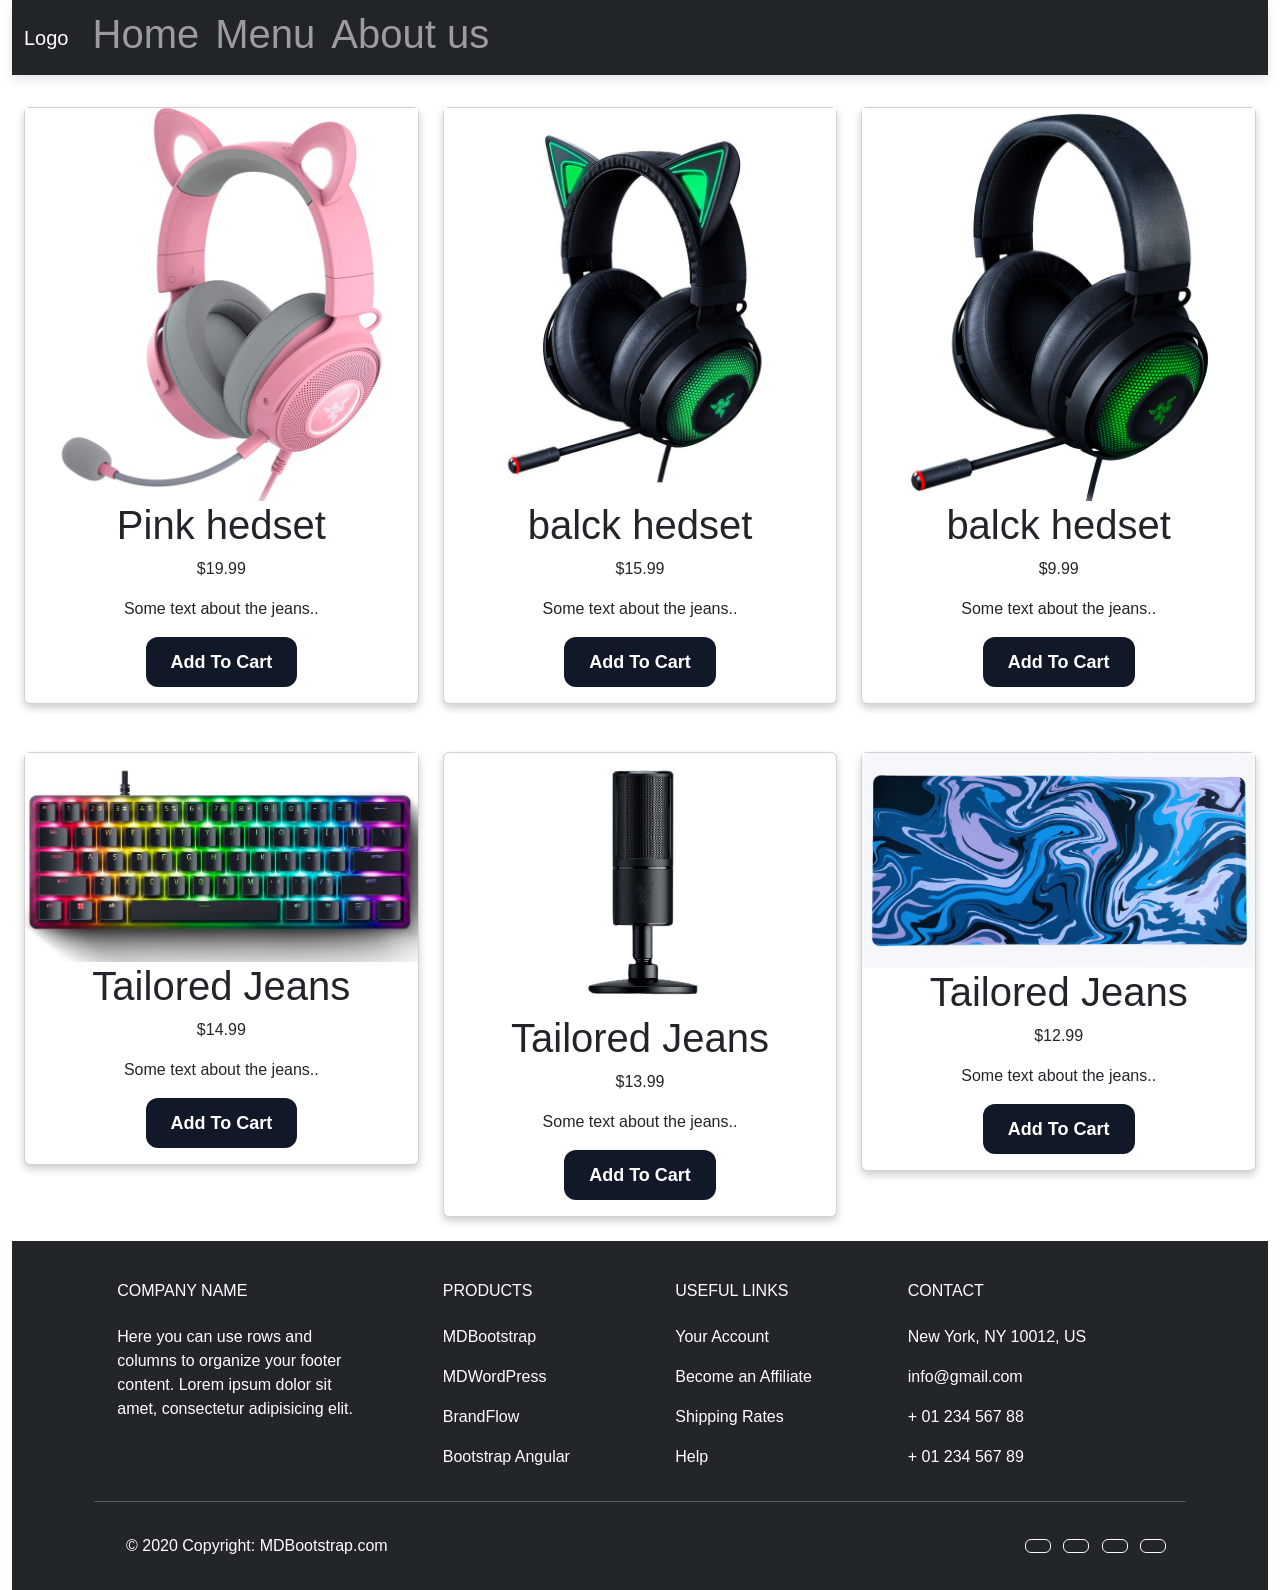
==== homepage.html @ 123332e3 "first commit" ====
<!DOCTYPE html>
<html lang="en">
  <head>
    <meta charset="UTF-8" />
    <meta name="viewport" content="width=device-width, initial-scale=1.0" />
    <link
      href="https://fonts.googleapis.com/css?family=Cairo"
      rel="stylesheet"
    />

    <link
      href="https://cdn.jsdelivr.net/npm/bootstrap@5.3.2/dist/css/bootstrap.min.css"
      rel="stylesheet"
      integrity="sha384-T3c6CoIi6uLrA9TneNEoa7RxnatzjcDSCmG1MXxSR1GAsXEV/Dwwykc2MPK8M2HN"
      crossorigin="anonymous"
    />
    <script
      src="https://cdn.jsdelivr.net/npm/bootstrap@5.3.2/dist/js/bootstrap.bundle.min.js"
      integrity="sha384-C6RzsynM9kWDrMNeT87bh95OGNyZPhcTNXj1NW7RuBCsyN/o0jlpcV8Qyq46cDfL"
      crossorigin="anonymous"
    ></script>
    <script
      src="https://cdn.jsdelivr.net/npm/@popperjs/core@2.11.8/dist/umd/popper.min.js"
      integrity="sha384-I7E8VVD/ismYTF4hNIPjVp/Zjvgyol6VFvRkX/vR+Vc4jQkC+hVqc2pM8ODewa9r"
      crossorigin="anonymous"
    ></script>
    <script
      src="https://cdn.jsdelivr.net/npm/bootstrap@5.3.2/dist/js/bootstrap.min.js"
      integrity="sha384-BBtl+eGJRgqQAUMxJ7pMwbEyER4l1g+O15P+16Ep7Q9Q+zqX6gSbd85u4mG4QzX+"
      crossorigin="anonymous"
    ></script>
  </head>
  <title>
    Shop
  </title>
  <body>
    <div class="container-fluid">
      <div class="uk-card" uk-card-default>
        <div class="uk-card-header">
          <h3 class="uk-card-title">
            <nav class="navbar navbar-expand-sm bg-dark navbar-dark">
              <div class="container-fluid">
                <a class="navbar-brand" href="#">Logo</a>
                <button
                  class="navbar-toggler"
                  type="button"
                  data-bs-toggle="collapse"
                  data-bs-target="#collapsibleNavbar"
                >
                  <span class="navbar-toggler-icon"></span>
                </button>
                <div class="collapse navbar-collapse" id="collapsibleNavbar">
                  <ul class="navbar-nav">
                    <li class="nav-item">
                      <a class="nav-link" href="#">
                        <h1>Home</h1>
                      </a>
                    </li>
                    <li class="nav-item">
                      <a class="nav-link" href="#">
                        <h1>Menu</h1>
                      </a>
                    </li>
                    <li class="nav-item">
                      <a class="nav-link" href="#">
                        <h1>About us</h1>
                      </a>
                    </li>
                  </ul>
                </div>
              </div>
            </nav>
          </h3>
        </div>
        <div class="uk-card-body">
            <div class="container-fluid">
              <div class="row">
                <div class="col mt-4 , mb-4">
                    <div class="card text-center w-100">
                        <img src="image/headset.jpg" alt="Denim Jeans" style="width:100%">
                        <h1>Pink hedset</h1>
                        <p class="price">$19.99</p>
                        <p>Some text about the jeans..</p>
                        <p><button class="button-40" role="button"><a href="loginpage.html">Add To Cart </a></button></p>
                    </div>
                </div>
                <div class="col mt-4 , mb-4">
                    <div class="card text-center w-100">
                        <img src="image/headset2.jpg" alt="Denim Jeans" style="width:100%">
                        <h1>balck hedset</h1>
                        <p class="price">$15.99</p>
                        <p>Some text about the jeans..</p>
                        <p><button class="button-40" role="button"><a href="loginpage.html">Add To Cart </a></button></p>
                    </div>
                </div>
                <div class="col  mt-4 , mb-4">
                    <div class="card text-center w-100">
                        <img src="image/headset3.jpg" alt="Denim Jeans" style="width:100%">
                        <h1>balck hedset</h1>
                        <p class="price">$9.99</p>
                        <p>Some text about the jeans..</p>
                        <p><button class="button-40" role="button"> <a href="loginpage.html">Add To Cart </a></button></p>
                        
                    </div>
                </div>
                
              </div>
              <div class="row">
                <div class="col mt-4 , mb-4">
                    <div class="card text-center w-100">
                        <img src="image/keybord.jpg" alt="Denim Jeans" style="width:100%">
                        <h1>Tailored Jeans</h1>
                        <p class="price">$14.99</p>
                        <p>Some text about the jeans..</p>
                        <p><button class="button-40" role="button"><a href="loginpage.html">Add To Cart </a></button></p>
                    </div>
                </div>
                <div class="col mt-4 , mb-4">
                    <div class="card text-center w-100">
                        <img src="image/microphone.png" alt="Denim Jeans" style="width:100%">
                        <h1>Tailored Jeans</h1>
                        <p class="price">$13.99</p>
                        <p>Some text about the jeans..</p>
                        <p><button class="button-40" role="button"> <a href="loginpage.html">Add To Cart </a></button></p>
                    </div>
                </div>
                <div class="col  mt-4 , mb-4">
                    <div class="card text-center w-100">
                        <img src="image/bad.png"  style="width:100%">
                        <h1>Tailored Jeans</h1>
                        <p class="price">$12.99</p>
                        <p>Some text about the jeans..</p>
                        <p><button class="button-40" role="button"><a href="loginpage.html">Add To Cart </a></button></p>
                    </div>
                </div>
                
              </div>
            </div>
            
        </div>
        <div class="uk-card-footer">
            
          <!-- Footer -->
          <footer
            class="text-center text-lg-start text-white"
            style="background-color: #222529"
          >
            <!-- Grid container -->
            <div class="container p-4 pb-0">
              <!-- Section: Links -->
              <section class="">
                <!--Grid row-->
                <div class="row">
                  <!-- Grid column -->
                  <div class="col-md-3 col-lg-3 col-xl-3 mx-auto mt-3">
                    <h6 class="text-uppercase mb-4 font-weight-bold">
                      Company name
                    </h6>
                    <p>
                      Here you can use rows and columns to organize your footer
                      content. Lorem ipsum dolor sit amet, consectetur
                      adipisicing elit.
                    </p>
                  </div>
                  <!-- Grid column -->

                  <hr class="w-100 clearfix d-md-none" />

                  <!-- Grid column -->
                  <div class="col-md-2 col-lg-2 col-xl-2 mx-auto mt-3">
                    <h6 class="text-uppercase mb-4 font-weight-bold">
                      Products
                    </h6>
                    <p>
                      <a class="text-white">MDBootstrap</a>
                    </p>
                    <p>
                      <a class="text-white">MDWordPress</a>
                    </p>
                    <p>
                      <a class="text-white">BrandFlow</a>
                    </p>
                    <p>
                      <a class="text-white">Bootstrap Angular</a>
                    </p>
                  </div>
                  <!-- Grid column -->

                  <hr class="w-100 clearfix d-md-none" />

                  <!-- Grid column -->
                  <div class="col-md-3 col-lg-2 col-xl-2 mx-auto mt-3">
                    <h6 class="text-uppercase mb-4 font-weight-bold">
                      Useful links
                    </h6>
                    <p>
                      <a class="text-white">Your Account</a>
                    </p>
                    <p>
                      <a class="text-white">Become an Affiliate</a>
                    </p>
                    <p>
                      <a class="text-white">Shipping Rates</a>
                    </p>
                    <p>
                      <a class="text-white">Help</a>
                    </p>
                  </div>

                  <!-- Grid column -->
                  <hr class="w-100 clearfix d-md-none" />

                  <!-- Grid column -->
                  <div class="col-md-4 col-lg-3 col-xl-3 mx-auto mt-3">
                    <h6 class="text-uppercase mb-4 font-weight-bold">
                      Contact
                    </h6>
                    <p>
                      <i class="fas fa-home mr-3"></i> New York, NY 10012, US
                    </p>
                    <p><i class="fas fa-envelope mr-3"></i> info@gmail.com</p>
                    <p><i class="fas fa-phone mr-3"></i> + 01 234 567 88</p>
                    <p><i class="fas fa-print mr-3"></i> + 01 234 567 89</p>
                  </div>
                  <!-- Grid column -->
                </div>
                <!--Grid row-->
              </section>
              <!-- Section: Links -->

              <hr class="my-3" />

              <!-- Section: Copyright -->
              <section class="p-3 pt-0">
                <div class="row d-flex align-items-center">
                  <!-- Grid column -->
                  <div class="col-md-7 col-lg-8 text-center text-md-start">
                    <!-- Copyright -->
                    <div class="p-3">
                      © 2020 Copyright:
                      <a class="text-white" href="https://mdbootstrap.com/"
                        >MDBootstrap.com</a
                      >
                    </div>
                    <!-- Copyright -->
                  </div>
                  <!-- Grid column -->

                  <!-- Grid column -->
                  <div
                    class="col-md-5 col-lg-4 ml-lg-0 text-center text-md-end"
                  >
                    <!-- Facebook -->
                    <a
                      class="btn btn-outline-light btn-floating m-1"
                      class="text-white"
                      role="button"
                      ><i class="fab fa-facebook-f"></i
                    ></a>

                    <!-- Twitter -->
                    <a
                      class="btn btn-outline-light btn-floating m-1"
                      class="text-white"
                      role="button"
                      ><i class="fab fa-twitter"></i
                    ></a>

                    <!-- Google -->
                    <a
                      class="btn btn-outline-light btn-floating m-1"
                      class="text-white"
                      role="button"
                      ><i class="fab fa-google"></i
                    ></a>

                    <!-- Instagram -->
                    <a
                      class="btn btn-outline-light btn-floating m-1"
                      class="text-white"
                      role="button"
                      ><i class="fab fa-instagram"></i
                    ></a>
                  </div>
                  <!-- Grid column -->
                </div>
              </section>
              <!-- Section: Copyright -->
            </div>
            <!-- Grid container -->
          </footer>
          <!-- Footer -->
        </div>
      </div>
    </div>
  </body>
  <style>
  
    a{
        color: #FFFFFF;
        text-decoration: none;
    }
 img {
    max-width: 100%;
    max-height: 100%;
}

.portrait {
    height: 80px;
    width: 30px;
}

.landscape {
    height: 30px;
    width: 80px;
}

.square {
    height: 75px;
    width: 75px;
}
    html,
    body {
      height: 100%;
    }

    body {
      display: flex;
      flex-direction: column;
    }

    .container.my-5 {
      margin-top: auto; /* Push the container to the bottom */
    }

    .card {
      box-shadow: 0 4px 8px 0 rgba(0, 0, 0, 0.2);
      transition: 0.3s;
      width: 40%;
    }

    .card:hover {
      box-shadow: 0 8px 16px 0 rgba(0, 0, 0, 0.2);
    }

    .container {
      padding: 2px 16px;
    }



/* CSS */
.button-40 {
  background-color: #111827;
  border: 1px solid transparent;
  border-radius: .75rem;
  box-sizing: border-box;
  color: #FFFFFF;
  cursor: pointer;
  flex: 0 0 auto;
  font-family: "Inter var",ui-sans-serif,system-ui,-apple-system,system-ui,"Segoe UI",Roboto,"Helvetica Neue",Arial,"Noto Sans",sans-serif,"Apple Color Emoji","Segoe UI Emoji","Segoe UI Symbol","Noto Color Emoji";
  font-size: 1.125rem;
  font-weight: 600;
  line-height: 1.5rem;
  padding: .75rem 1.2rem;
  text-align: center;
  text-decoration: none #6B7280 solid;
  text-decoration-thickness: auto;
  transition-duration: .2s;
  transition-property: background-color,border-color,color,fill,stroke;
  transition-timing-function: cubic-bezier(.4, 0, 0.2, 1);
  user-select: none;
  -webkit-user-select: none;
  touch-action: manipulation;
  width: auto;
}

.button-40:hover {
  background-color: #374151;
}

.button-40:focus {
  box-shadow: none;
  outline: 2px solid transparent;
  outline-offset: 2px;
}

@media (min-width: 768px) {
  .button-40 {
    padding: .75rem 1.5rem;
  }
}
@import url('https://fonts.googleapis.com/css2?family=Poppins:wght@200;300;400;500;600;700&display=swap');
*{
  margin: 0;
  padding: 0;
  box-sizing: border-box;
  font-family: 'Poppins', sans-serif;
}
nav{
 position: fixed;
 left: 0;
 top: 0;
 width: 100%;
 height: 75px;
 background: #2980b9;
 box-shadow: 0 5px 10px rgba(0, 0, 0, 0.1);
}
nav .navbar{
 display: flex;
 align-items: center;
 justify-content: space-between;
 height: 100%;
 max-width: 90%;
 background: #2980b9;
 margin: auto;
}
nav .navbar .logo a{
  color: #fff;
  font-size: 27px;
  font-weight: 600;
  text-decoration: none;
}
nav .navbar .menu{
  display: flex;
}
.navbar .menu li{
  list-style: none;
  margin: 0 15px;
}
.navbar .menu li a{
  color: #fff;
  font-size: 17px;
  font-weight: 500;
  text-decoration: none;
}




  </style>
</html>
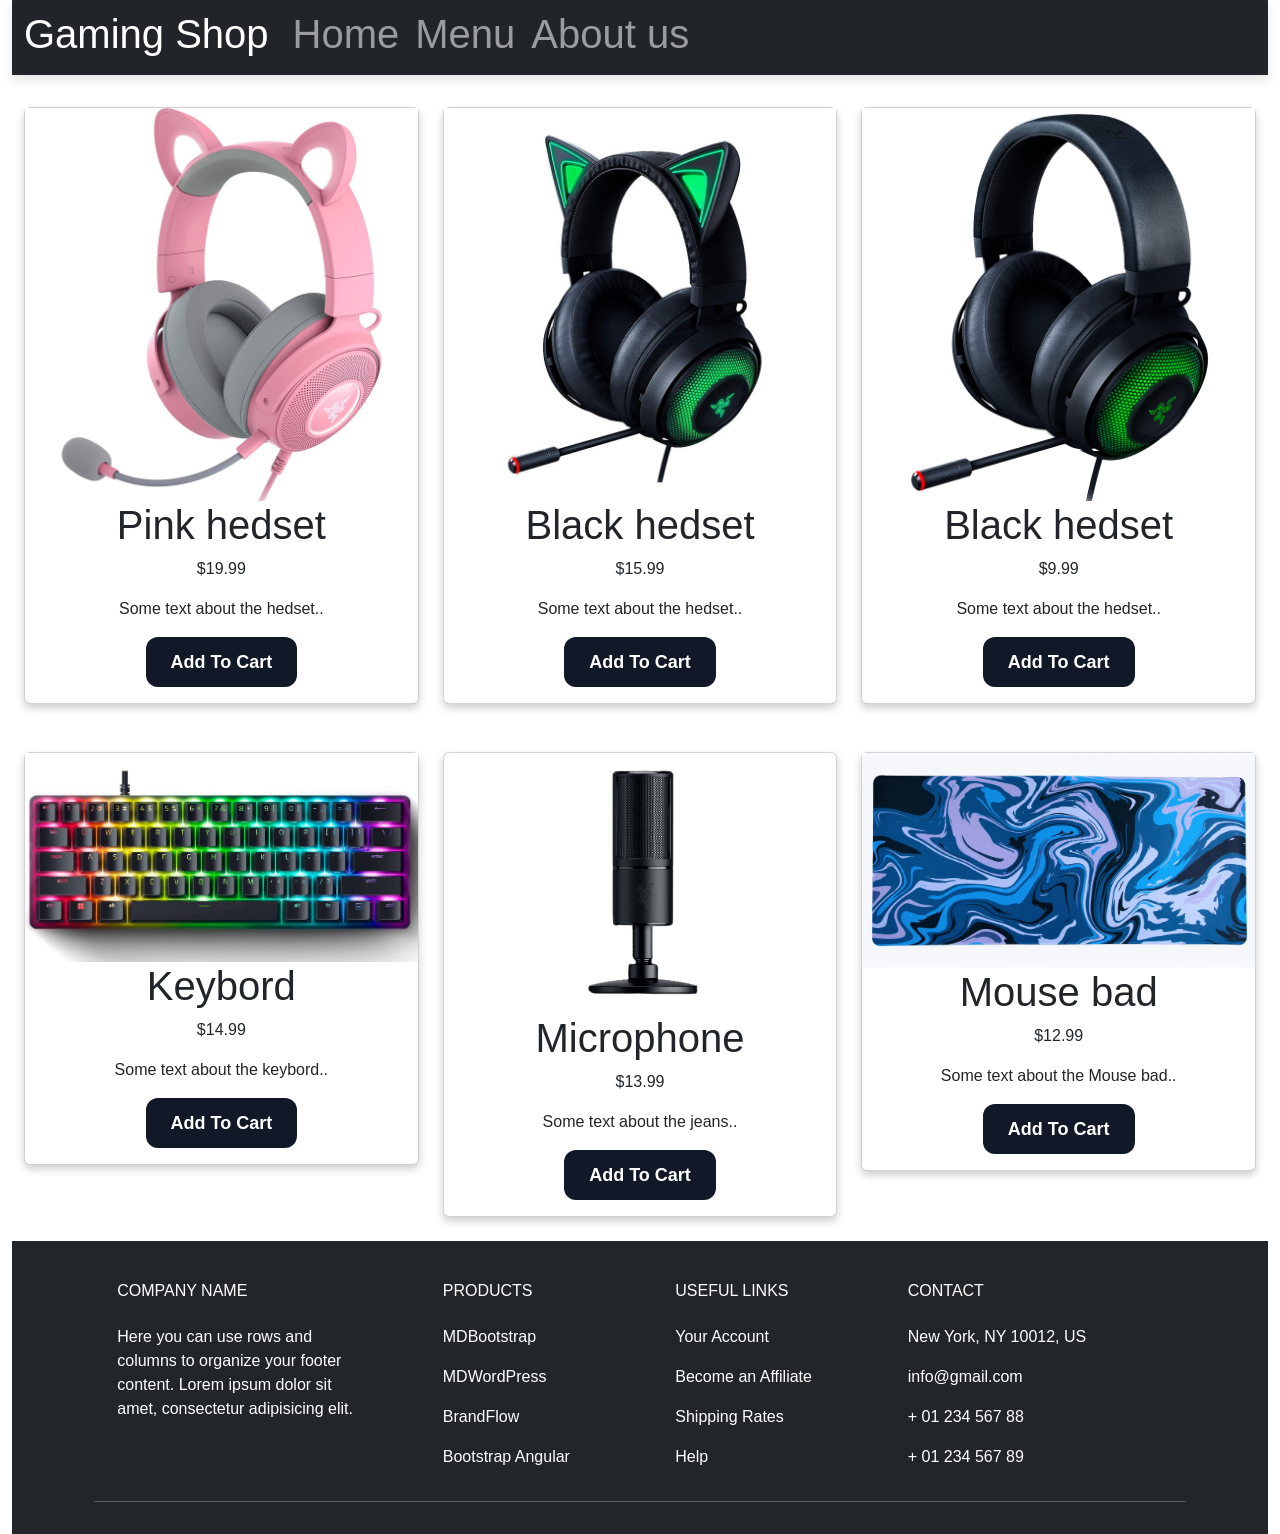
==== commit 431a3feb: "first commit" ====
--- a/homepage.html
+++ b/homepage.html
@@ -30,9 +30,7 @@
       crossorigin="anonymous"
     ></script>
   </head>
-  <title>
-    Shop
-  </title>
+  <title>Shop</title>
   <body>
     <div class="container-fluid">
       <div class="uk-card" uk-card-default>
@@ -40,7 +38,7 @@
           <h3 class="uk-card-title">
             <nav class="navbar navbar-expand-sm bg-dark navbar-dark">
               <div class="container-fluid">
-                <a class="navbar-brand" href="#">Logo</a>
+                <a class="navbar-brand" href="#"><h1>Gaming Shop</h1></a>
                 <button
                   class="navbar-toggler"
                   type="button"
@@ -57,12 +55,12 @@
                       </a>
                     </li>
                     <li class="nav-item">
-                      <a class="nav-link" href="#">
+                      <a class="nav-link">
                         <h1>Menu</h1>
                       </a>
                     </li>
                     <li class="nav-item">
-                      <a class="nav-link" href="#">
+                      <a class="nav-link" class="text-align">
                         <h1>About us</h1>
                       </a>
                     </li>
@@ -73,73 +71,112 @@
           </h3>
         </div>
         <div class="uk-card-body">
-            <div class="container-fluid">
-              <div class="row">
-                <div class="col mt-4 , mb-4">
-                    <div class="card text-center w-100">
-                        <img src="image/headset.jpg" alt="Denim Jeans" style="width:100%">
-                        <h1>Pink hedset</h1>
-                        <p class="price">$19.99</p>
-                        <p>Some text about the jeans..</p>
-                        <p><button class="button-40" role="button"><a href="loginpage.html">Add To Cart </a></button></p>
-                    </div>
-                </div>
-                <div class="col mt-4 , mb-4">
-                    <div class="card text-center w-100">
-                        <img src="image/headset2.jpg" alt="Denim Jeans" style="width:100%">
-                        <h1>balck hedset</h1>
-                        <p class="price">$15.99</p>
-                        <p>Some text about the jeans..</p>
-                        <p><button class="button-40" role="button"><a href="loginpage.html">Add To Cart </a></button></p>
-                    </div>
-                </div>
-                <div class="col  mt-4 , mb-4">
-                    <div class="card text-center w-100">
-                        <img src="image/headset3.jpg" alt="Denim Jeans" style="width:100%">
-                        <h1>balck hedset</h1>
-                        <p class="price">$9.99</p>
-                        <p>Some text about the jeans..</p>
-                        <p><button class="button-40" role="button"> <a href="loginpage.html">Add To Cart </a></button></p>
-                        
-                    </div>
-                </div>
-                
-              </div>
-              <div class="row">
-                <div class="col mt-4 , mb-4">
-                    <div class="card text-center w-100">
-                        <img src="image/keybord.jpg" alt="Denim Jeans" style="width:100%">
-                        <h1>Tailored Jeans</h1>
-                        <p class="price">$14.99</p>
-                        <p>Some text about the jeans..</p>
-                        <p><button class="button-40" role="button"><a href="loginpage.html">Add To Cart </a></button></p>
-                    </div>
-                </div>
-                <div class="col mt-4 , mb-4">
-                    <div class="card text-center w-100">
-                        <img src="image/microphone.png" alt="Denim Jeans" style="width:100%">
-                        <h1>Tailored Jeans</h1>
-                        <p class="price">$13.99</p>
-                        <p>Some text about the jeans..</p>
-                        <p><button class="button-40" role="button"> <a href="loginpage.html">Add To Cart </a></button></p>
-                    </div>
-                </div>
-                <div class="col  mt-4 , mb-4">
-                    <div class="card text-center w-100">
-                        <img src="image/bad.png"  style="width:100%">
-                        <h1>Tailored Jeans</h1>
-                        <p class="price">$12.99</p>
-                        <p>Some text about the jeans..</p>
-                        <p><button class="button-40" role="button"><a href="loginpage.html">Add To Cart </a></button></p>
-                    </div>
-                </div>
-                
+          <div class="container-fluid">
+            <div class="row">
+              <div class="col mt-4 , mb-4">
+                <div class="card text-center w-100">
+                  <img
+                    src="image/headset.jpg"
+                    alt="Denim Jeans"
+                    style="width: 100%"
+                  />
+                  <h1>Pink hedset</h1>
+                  <p class="price">$19.99</p>
+                  <p>Some text about the hedset..</p>
+                  <p>
+                    <button class="button-40" role="button">
+                      <a href="loginpage.html">Add To Cart </a>
+                    </button>
+                  </p>
+                </div>
+              </div>
+              <div class="col mt-4 , mb-4">
+                <div class="card text-center w-100">
+                  <img
+                    src="image/headset2.jpg"
+                    alt="Denim Jeans"
+                    style="width: 100%"
+                  />
+                  <h1>Black hedset</h1>
+                  <p class="price">$15.99</p>
+                  <p>Some text about the hedset..</p>
+                  <p>
+                    <button class="button-40" role="button">
+                      <a href="loginpage.html">Add To Cart </a>
+                    </button>
+                  </p>
+                </div>
+              </div>
+              <div class="col mt-4 , mb-4">
+                <div class="card text-center w-100">
+                  <img
+                    src="image/headset3.jpg"
+                    alt="Denim Jeans"
+                    style="width: 100%"
+                  />
+                  <h1>Black hedset</h1>
+                  <p class="price">$9.99</p>
+                  <p>Some text about the hedset..</p>
+                  <p>
+                    <button class="button-40" role="button">
+                      <a href="loginpage.html">Add To Cart </a>
+                    </button>
+                  </p>
+                </div>
               </div>
             </div>
-            
+            <div class="row">
+              <div class="col mt-4 , mb-4">
+                <div class="card text-center w-100">
+                  <img
+                    src="image/keybord.jpg"
+                    alt="Denim Jeans"
+                    style="width: 100%"
+                  />
+                  <h1>Keybord</h1>
+                  <p class="price">$14.99</p>
+                  <p>Some text about the keybord..</p>
+                  <p>
+                    <button class="button-40" role="button">
+                      <a href="loginpage.html">Add To Cart </a>
+                    </button>
+                  </p>
+                </div>
+              </div>
+              <div class="col mt-4 , mb-4">
+                <div class="card text-center w-100">
+                  <img
+                    src="image/microphone.png"
+                    alt="Denim Jeans"
+                    style="width: 100%"
+                  />
+                  <h1>Microphone</h1>
+                  <p class="price">$13.99</p>
+                  <p>Some text about the jeans..</p>
+                  <p>
+                    <button class="button-40" role="button">
+                      <a href="loginpage.html">Add To Cart </a>
+                    </button>
+                  </p>
+                </div>
+              </div>
+              <div class="col mt-4 , mb-4">
+                <div class="card text-center w-100">
+                  <img src="image/bad.png" style="width: 100%" />
+                  <h1>Mouse bad</h1>
+                  <p class="price">$12.99</p>
+                  <p>Some text about the Mouse bad..</p>
+                  <p>
+                    <button class="button-40" role="button">
+                      <a href="loginpage.html">Add To Cart </a>
+                    </button>
+                  </p>
+                </div>
+              </div>
+            </div>
+          </div>
         </div>
         <div class="uk-card-footer">
-            
           <!-- Footer -->
           <footer
             class="text-center text-lg-start text-white"
@@ -236,53 +273,9 @@
                   <!-- Grid column -->
                   <div class="col-md-7 col-lg-8 text-center text-md-start">
                     <!-- Copyright -->
-                    <div class="p-3">
-                      © 2020 Copyright:
-                      <a class="text-white" href="https://mdbootstrap.com/"
-                        >MDBootstrap.com</a
-                      >
-                    </div>
+
                     <!-- Copyright -->
                   </div>
-                  <!-- Grid column -->
-
-                  <!-- Grid column -->
-                  <div
-                    class="col-md-5 col-lg-4 ml-lg-0 text-center text-md-end"
-                  >
-                    <!-- Facebook -->
-                    <a
-                      class="btn btn-outline-light btn-floating m-1"
-                      class="text-white"
-                      role="button"
-                      ><i class="fab fa-facebook-f"></i
-                    ></a>
-
-                    <!-- Twitter -->
-                    <a
-                      class="btn btn-outline-light btn-floating m-1"
-                      class="text-white"
-                      role="button"
-                      ><i class="fab fa-twitter"></i
-                    ></a>
-
-                    <!-- Google -->
-                    <a
-                      class="btn btn-outline-light btn-floating m-1"
-                      class="text-white"
-                      role="button"
-                      ><i class="fab fa-google"></i
-                    ></a>
-
-                    <!-- Instagram -->
-                    <a
-                      class="btn btn-outline-light btn-floating m-1"
-                      class="text-white"
-                      role="button"
-                      ><i class="fab fa-instagram"></i
-                    ></a>
-                  </div>
-                  <!-- Grid column -->
                 </div>
               </section>
               <!-- Section: Copyright -->
@@ -295,30 +288,29 @@
     </div>
   </body>
   <style>
-  
-    a{
-        color: #FFFFFF;
-        text-decoration: none;
-    }
- img {
-    max-width: 100%;
-    max-height: 100%;
-}
-
-.portrait {
-    height: 80px;
-    width: 30px;
-}
-
-.landscape {
-    height: 30px;
-    width: 80px;
-}
-
-.square {
-    height: 75px;
-    width: 75px;
-}
+    a {
+      color: #ffffff;
+      text-decoration: none;
+    }
+    img {
+      max-width: 100%;
+      max-height: 100%;
+    }
+
+    .portrait {
+      height: 80px;
+      width: 30px;
+    }
+
+    .landscape {
+      height: 30px;
+      width: 80px;
+    }
+
+    .square {
+      height: 75px;
+      width: 75px;
+    }
     html,
     body {
       height: 100%;
@@ -347,96 +339,93 @@
       padding: 2px 16px;
     }
 
-
-
-/* CSS */
-.button-40 {
-  background-color: #111827;
-  border: 1px solid transparent;
-  border-radius: .75rem;
-  box-sizing: border-box;
-  color: #FFFFFF;
-  cursor: pointer;
-  flex: 0 0 auto;
-  font-family: "Inter var",ui-sans-serif,system-ui,-apple-system,system-ui,"Segoe UI",Roboto,"Helvetica Neue",Arial,"Noto Sans",sans-serif,"Apple Color Emoji","Segoe UI Emoji","Segoe UI Symbol","Noto Color Emoji";
-  font-size: 1.125rem;
-  font-weight: 600;
-  line-height: 1.5rem;
-  padding: .75rem 1.2rem;
-  text-align: center;
-  text-decoration: none #6B7280 solid;
-  text-decoration-thickness: auto;
-  transition-duration: .2s;
-  transition-property: background-color,border-color,color,fill,stroke;
-  transition-timing-function: cubic-bezier(.4, 0, 0.2, 1);
-  user-select: none;
-  -webkit-user-select: none;
-  touch-action: manipulation;
-  width: auto;
-}
-
-.button-40:hover {
-  background-color: #374151;
-}
-
-.button-40:focus {
-  box-shadow: none;
-  outline: 2px solid transparent;
-  outline-offset: 2px;
-}
-
-@media (min-width: 768px) {
-  .button-40 {
-    padding: .75rem 1.5rem;
-  }
-}
-@import url('https://fonts.googleapis.com/css2?family=Poppins:wght@200;300;400;500;600;700&display=swap');
-*{
-  margin: 0;
-  padding: 0;
-  box-sizing: border-box;
-  font-family: 'Poppins', sans-serif;
-}
-nav{
- position: fixed;
- left: 0;
- top: 0;
- width: 100%;
- height: 75px;
- background: #2980b9;
- box-shadow: 0 5px 10px rgba(0, 0, 0, 0.1);
-}
-nav .navbar{
- display: flex;
- align-items: center;
- justify-content: space-between;
- height: 100%;
- max-width: 90%;
- background: #2980b9;
- margin: auto;
-}
-nav .navbar .logo a{
-  color: #fff;
-  font-size: 27px;
-  font-weight: 600;
-  text-decoration: none;
-}
-nav .navbar .menu{
-  display: flex;
-}
-.navbar .menu li{
-  list-style: none;
-  margin: 0 15px;
-}
-.navbar .menu li a{
-  color: #fff;
-  font-size: 17px;
-  font-weight: 500;
-  text-decoration: none;
-}
-
-
-
-
+    /* CSS */
+    .button-40 {
+      background-color: #111827;
+      border: 1px solid transparent;
+      border-radius: 0.75rem;
+      box-sizing: border-box;
+      color: #ffffff;
+      cursor: pointer;
+      flex: 0 0 auto;
+      font-family: "Inter var", ui-sans-serif, system-ui, -apple-system,
+        system-ui, "Segoe UI", Roboto, "Helvetica Neue", Arial, "Noto Sans",
+        sans-serif, "Apple Color Emoji", "Segoe UI Emoji", "Segoe UI Symbol",
+        "Noto Color Emoji";
+      font-size: 1.125rem;
+      font-weight: 600;
+      line-height: 1.5rem;
+      padding: 0.75rem 1.2rem;
+      text-align: center;
+      text-decoration: none #6b7280 solid;
+      text-decoration-thickness: auto;
+      transition-duration: 0.2s;
+      transition-property: background-color, border-color, color, fill, stroke;
+      transition-timing-function: cubic-bezier(0.4, 0, 0.2, 1);
+      user-select: none;
+      -webkit-user-select: none;
+      touch-action: manipulation;
+      width: auto;
+    }
+
+    .button-40:hover {
+      background-color: #374151;
+    }
+
+    .button-40:focus {
+      box-shadow: none;
+      outline: 2px solid transparent;
+      outline-offset: 2px;
+    }
+
+    @media (min-width: 768px) {
+      .button-40 {
+        padding: 0.75rem 1.5rem;
+      }
+    }
+    @import url("https://fonts.googleapis.com/css2?family=Poppins:wght@200;300;400;500;600;700&display=swap");
+    * {
+      margin: 0;
+      padding: 0;
+      box-sizing: border-box;
+      font-family: "Poppins", sans-serif;
+    }
+    nav {
+      position: fixed;
+      left: 0;
+      top: 0;
+      width: 100%;
+      height: 75px;
+      background: #2980b9;
+      box-shadow: 0 5px 10px rgba(0, 0, 0, 0.1);
+    }
+    nav .navbar {
+      display: flex;
+      align-items: center;
+      justify-content: space-between;
+      height: 100%;
+      max-width: 90%;
+      background: #2980b9;
+      margin: auto;
+    }
+    nav .navbar .logo a {
+      color: #fff;
+      font-size: 27px;
+      font-weight: 600;
+      text-decoration: none;
+    }
+    nav .navbar .menu {
+      display: flex;
+    }
+    .navbar .menu li {
+      list-style: none;
+      margin: 0 15px;
+    }
+    .navbar .menu li a {
+      color: #fff;
+      font-size: 17px;
+      font-weight: 500;
+      text-decoration: none;
+    }
   </style>
 </html>
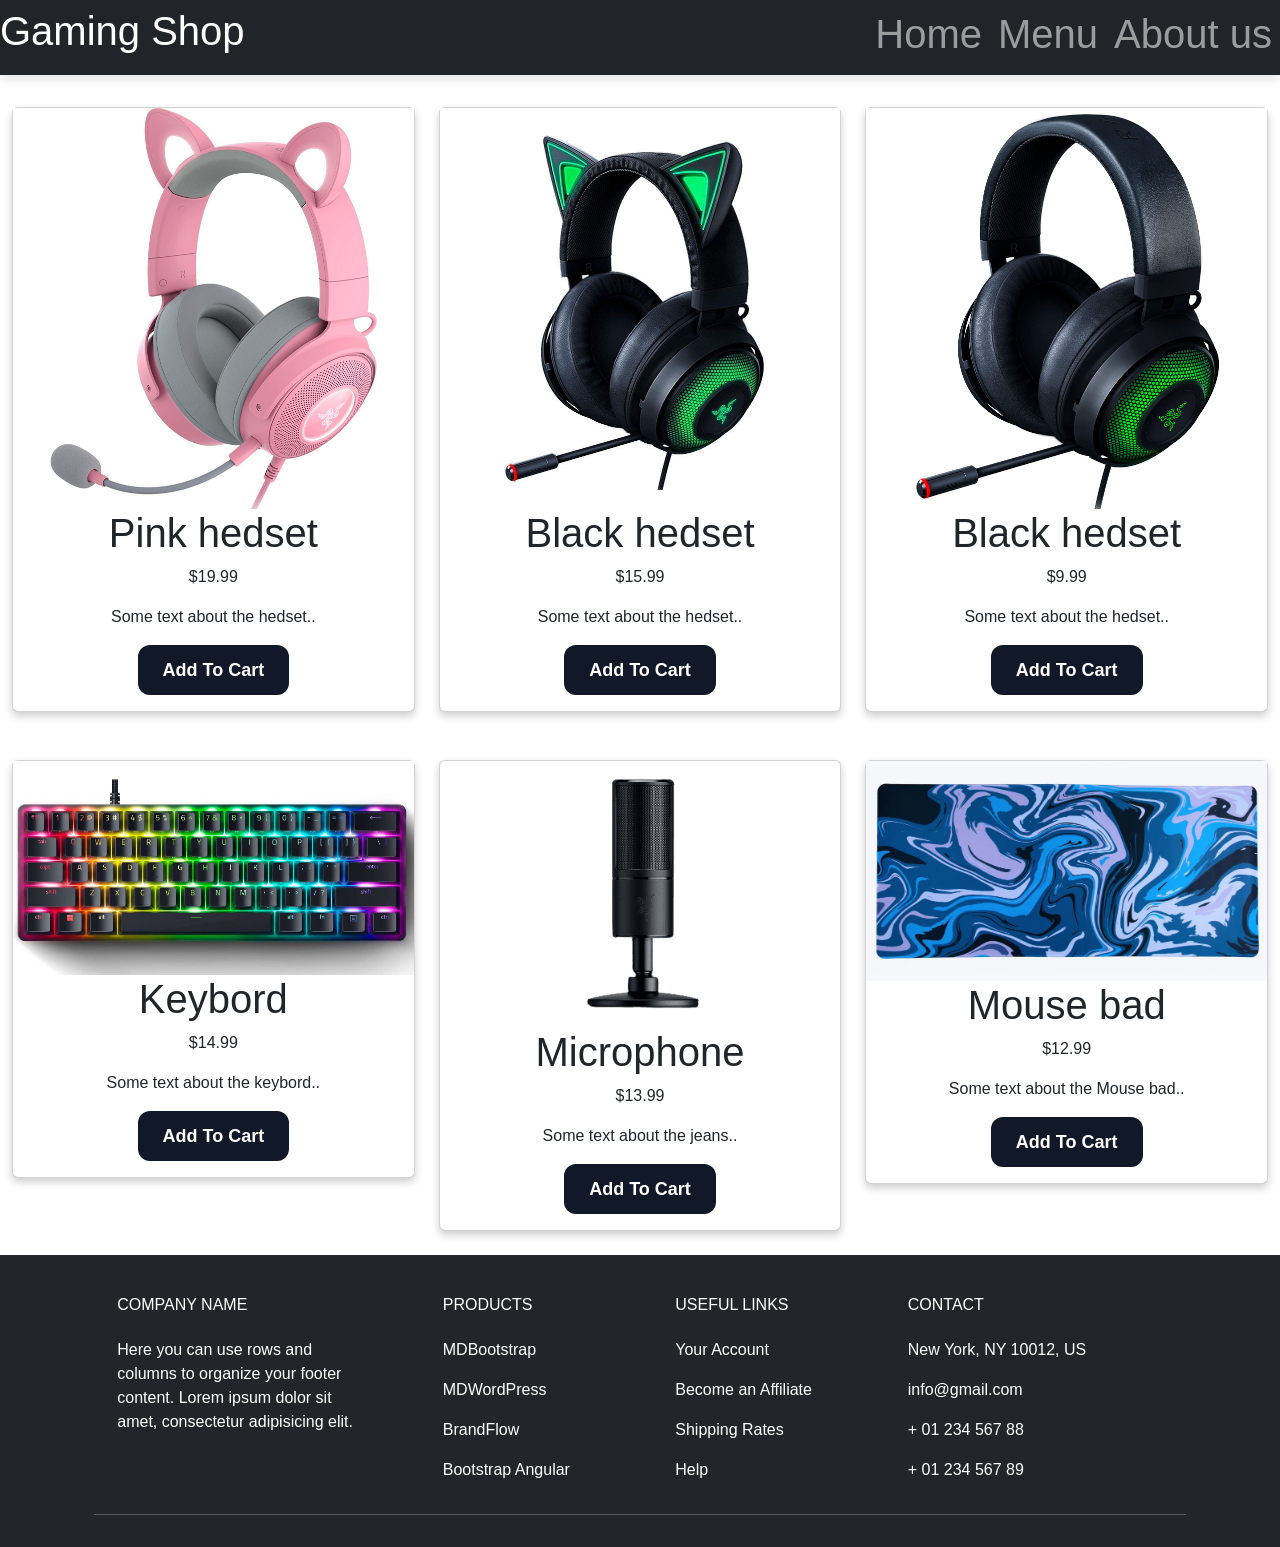
==== commit 2f075e11: "first commit" ====
--- a/homepage.html
+++ b/homepage.html
@@ -32,258 +32,258 @@
   </head>
   <title>Shop</title>
   <body>
-    <div class="container-fluid">
-      <div class="uk-card" uk-card-default>
-        <div class="uk-card-header">
-          <h3 class="uk-card-title">
-            <nav class="navbar navbar-expand-sm bg-dark navbar-dark">
-              <div class="container-fluid">
-                <a class="navbar-brand" href="#"><h1>Gaming Shop</h1></a>
-                <button
-                  class="navbar-toggler"
-                  type="button"
-                  data-bs-toggle="collapse"
-                  data-bs-target="#collapsibleNavbar"
-                >
-                  <span class="navbar-toggler-icon"></span>
-                </button>
-                <div class="collapse navbar-collapse" id="collapsibleNavbar">
-                  <ul class="navbar-nav">
-                    <li class="nav-item">
-                      <a class="nav-link" href="#">
-                        <h1>Home</h1>
-                      </a>
-                    </li>
-                    <li class="nav-item">
-                      <a class="nav-link">
-                        <h1>Menu</h1>
-                      </a>
-                    </li>
-                    <li class="nav-item">
-                      <a class="nav-link" class="text-align">
-                        <h1>About us</h1>
-                      </a>
-                    </li>
-                  </ul>
-                </div>
-              </div>
-            </nav>
-          </h3>
+    <nav class="navbar navbar-expand-sm bg-dark navbar-dark ">
+      <div class="d-flex justify-content-between w-100">
+        <a class="navbar-brand" href="#"><h1>Gaming Shop</h1></a>
+        <button
+          class="navbar-toggler"
+          type="button"
+          data-bs-toggle="collapse"
+          data-bs-target="#collapsibleNavbar"
+        >
+          <span class="navbar-toggler-icon"></span>
+        </button>
+        <div class="collapse navbar-collapse d-flex justify-content-between w-100" id="collapsibleNavbar">
+          <ul class="navbar-nav d-flex justify-content-end w-100">
+            <li class="nav-item">
+              <a class="nav-link" href="#">
+                <h1>Home</h1>
+              </a>
+            </li>
+            <li class="nav-item">
+              <a class="nav-link">
+                <h1>Menu</h1>
+              </a>
+            </li>
+            <li class="nav-item">
+              <a class="nav-link" class="text-align">
+                <h1>About us</h1>
+              </a>
+            </li>
+          </ul>
         </div>
-        <div class="uk-card-body">
-          <div class="container-fluid">
-            <div class="row">
-              <div class="col mt-4 , mb-4">
-                <div class="card text-center w-100">
-                  <img
-                    src="image/headset.jpg"
-                    alt="Denim Jeans"
-                    style="width: 100%"
-                  />
-                  <h1>Pink hedset</h1>
-                  <p class="price">$19.99</p>
-                  <p>Some text about the hedset..</p>
-                  <p>
-                    <button class="button-40" role="button">
-                      <a href="loginpage.html">Add To Cart </a>
-                    </button>
-                  </p>
-                </div>
-              </div>
-              <div class="col mt-4 , mb-4">
-                <div class="card text-center w-100">
-                  <img
-                    src="image/headset2.jpg"
-                    alt="Denim Jeans"
-                    style="width: 100%"
-                  />
-                  <h1>Black hedset</h1>
-                  <p class="price">$15.99</p>
-                  <p>Some text about the hedset..</p>
-                  <p>
-                    <button class="button-40" role="button">
-                      <a href="loginpage.html">Add To Cart </a>
-                    </button>
-                  </p>
-                </div>
-              </div>
-              <div class="col mt-4 , mb-4">
-                <div class="card text-center w-100">
-                  <img
-                    src="image/headset3.jpg"
-                    alt="Denim Jeans"
-                    style="width: 100%"
-                  />
-                  <h1>Black hedset</h1>
-                  <p class="price">$9.99</p>
-                  <p>Some text about the hedset..</p>
-                  <p>
-                    <button class="button-40" role="button">
-                      <a href="loginpage.html">Add To Cart </a>
-                    </button>
-                  </p>
-                </div>
-              </div>
-            </div>
-            <div class="row">
-              <div class="col mt-4 , mb-4">
-                <div class="card text-center w-100">
-                  <img
-                    src="image/keybord.jpg"
-                    alt="Denim Jeans"
-                    style="width: 100%"
-                  />
-                  <h1>Keybord</h1>
-                  <p class="price">$14.99</p>
-                  <p>Some text about the keybord..</p>
-                  <p>
-                    <button class="button-40" role="button">
-                      <a href="loginpage.html">Add To Cart </a>
-                    </button>
-                  </p>
-                </div>
-              </div>
-              <div class="col mt-4 , mb-4">
-                <div class="card text-center w-100">
-                  <img
-                    src="image/microphone.png"
-                    alt="Denim Jeans"
-                    style="width: 100%"
-                  />
-                  <h1>Microphone</h1>
-                  <p class="price">$13.99</p>
-                  <p>Some text about the jeans..</p>
-                  <p>
-                    <button class="button-40" role="button">
-                      <a href="loginpage.html">Add To Cart </a>
-                    </button>
-                  </p>
-                </div>
-              </div>
-              <div class="col mt-4 , mb-4">
-                <div class="card text-center w-100">
-                  <img src="image/bad.png" style="width: 100%" />
-                  <h1>Mouse bad</h1>
-                  <p class="price">$12.99</p>
-                  <p>Some text about the Mouse bad..</p>
-                  <p>
-                    <button class="button-40" role="button">
-                      <a href="loginpage.html">Add To Cart </a>
-                    </button>
-                  </p>
-                </div>
+      </div>
+    </nav>
+    <div class="uk-card" uk-card-default>
+      <div class="uk-card-header">
+        <h3 class="uk-card-title">
+         
+        </h3>
+      </div>
+      <div class="uk-card-body">
+        <div class="container-fluid">
+          <div class="row">
+            <div class="col mt-4 , mb-4">
+              <div class="card text-center w-100">
+                <img
+                  src="image/headset.jpg"
+                  alt="Denim Jeans"
+                  style="width: 100%"
+                />
+                <h1>Pink hedset</h1>
+                <p class="price">$19.99</p>
+                <p>Some text about the hedset..</p>
+                <p>
+                  <button class="button-40" role="button">
+                    <a href="loginpage.html">Add To Cart </a>
+                  </button>
+                </p>
+              </div>
+            </div>
+            <div class="col mt-4 , mb-4">
+              <div class="card text-center w-100">
+                <img
+                  src="image/headset2.jpg"
+                  alt="Denim Jeans"
+                  style="width: 100%"
+                />
+                <h1>Black hedset</h1>
+                <p class="price">$15.99</p>
+                <p>Some text about the hedset..</p>
+                <p>
+                  <button class="button-40" role="button">
+                    <a href="loginpage.html">Add To Cart </a>
+                  </button>
+                </p>
+              </div>
+            </div>
+            <div class="col mt-4 , mb-4">
+              <div class="card text-center w-100">
+                <img
+                  src="image/headset3.jpg"
+                  alt="Denim Jeans"
+                  style="width: 100%"
+                />
+                <h1>Black hedset</h1>
+                <p class="price">$9.99</p>
+                <p>Some text about the hedset..</p>
+                <p>
+                  <button class="button-40" role="button">
+                    <a href="loginpage.html">Add To Cart </a>
+                  </button>
+                </p>
+              </div>
+            </div>
+          </div>
+          <div class="row">
+            <div class="col mt-4 , mb-4">
+              <div class="card text-center w-100">
+                <img
+                  src="image/keybord.jpg"
+                  alt="Denim Jeans"
+                  style="width: 100%"
+                />
+                <h1>Keybord</h1>
+                <p class="price">$14.99</p>
+                <p>Some text about the keybord..</p>
+                <p>
+                  <button class="button-40" role="button">
+                    <a href="loginpage.html">Add To Cart </a>
+                  </button>
+                </p>
+              </div>
+            </div>
+            <div class="col mt-4 , mb-4">
+              <div class="card text-center w-100">
+                <img
+                  src="image/microphone.png"
+                  alt="Denim Jeans"
+                  style="width: 100%"
+                />
+                <h1>Microphone</h1>
+                <p class="price">$13.99</p>
+                <p>Some text about the jeans..</p>
+                <p>
+                  <button class="button-40" role="button">
+                    <a href="loginpage.html">Add To Cart </a>
+                  </button>
+                </p>
+              </div>
+            </div>
+            <div class="col mt-4 , mb-4">
+              <div class="card text-center w-100">
+                <img src="image/bad.png" style="width: 100%" />
+                <h1>Mouse bad</h1>
+                <p class="price">$12.99</p>
+                <p>Some text about the Mouse bad..</p>
+                <p>
+                  <button class="button-40" role="button">
+                    <a href="loginpage.html">Add To Cart </a>
+                  </button>
+                </p>
               </div>
             </div>
           </div>
         </div>
-        <div class="uk-card-footer">
-          <!-- Footer -->
-          <footer
-            class="text-center text-lg-start text-white"
-            style="background-color: #222529"
-          >
-            <!-- Grid container -->
-            <div class="container p-4 pb-0">
-              <!-- Section: Links -->
-              <section class="">
-                <!--Grid row-->
-                <div class="row">
-                  <!-- Grid column -->
-                  <div class="col-md-3 col-lg-3 col-xl-3 mx-auto mt-3">
-                    <h6 class="text-uppercase mb-4 font-weight-bold">
-                      Company name
-                    </h6>
-                    <p>
-                      Here you can use rows and columns to organize your footer
-                      content. Lorem ipsum dolor sit amet, consectetur
-                      adipisicing elit.
-                    </p>
-                  </div>
-                  <!-- Grid column -->
-
-                  <hr class="w-100 clearfix d-md-none" />
-
-                  <!-- Grid column -->
-                  <div class="col-md-2 col-lg-2 col-xl-2 mx-auto mt-3">
-                    <h6 class="text-uppercase mb-4 font-weight-bold">
-                      Products
-                    </h6>
-                    <p>
-                      <a class="text-white">MDBootstrap</a>
-                    </p>
-                    <p>
-                      <a class="text-white">MDWordPress</a>
-                    </p>
-                    <p>
-                      <a class="text-white">BrandFlow</a>
-                    </p>
-                    <p>
-                      <a class="text-white">Bootstrap Angular</a>
-                    </p>
-                  </div>
-                  <!-- Grid column -->
-
-                  <hr class="w-100 clearfix d-md-none" />
-
-                  <!-- Grid column -->
-                  <div class="col-md-3 col-lg-2 col-xl-2 mx-auto mt-3">
-                    <h6 class="text-uppercase mb-4 font-weight-bold">
-                      Useful links
-                    </h6>
-                    <p>
-                      <a class="text-white">Your Account</a>
-                    </p>
-                    <p>
-                      <a class="text-white">Become an Affiliate</a>
-                    </p>
-                    <p>
-                      <a class="text-white">Shipping Rates</a>
-                    </p>
-                    <p>
-                      <a class="text-white">Help</a>
-                    </p>
-                  </div>
-
-                  <!-- Grid column -->
-                  <hr class="w-100 clearfix d-md-none" />
-
-                  <!-- Grid column -->
-                  <div class="col-md-4 col-lg-3 col-xl-3 mx-auto mt-3">
-                    <h6 class="text-uppercase mb-4 font-weight-bold">
-                      Contact
-                    </h6>
-                    <p>
-                      <i class="fas fa-home mr-3"></i> New York, NY 10012, US
-                    </p>
-                    <p><i class="fas fa-envelope mr-3"></i> info@gmail.com</p>
-                    <p><i class="fas fa-phone mr-3"></i> + 01 234 567 88</p>
-                    <p><i class="fas fa-print mr-3"></i> + 01 234 567 89</p>
-                  </div>
-                  <!-- Grid column -->
+      </div>
+      <div class="uk-card-footer">
+        <!-- Footer -->
+        <footer
+          class="text-center text-lg-start text-white"
+          style="background-color: #222529"
+        >
+          <!-- Grid container -->
+          <div class="container p-4 pb-0">
+            <!-- Section: Links -->
+            <section class="">
+              <!--Grid row-->
+              <div class="row">
+                <!-- Grid column -->
+                <div class="col-md-3 col-lg-3 col-xl-3 mx-auto mt-3">
+                  <h6 class="text-uppercase mb-4 font-weight-bold">
+                    Company name
+                  </h6>
+                  <p>
+                    Here you can use rows and columns to organize your footer
+                    content. Lorem ipsum dolor sit amet, consectetur
+                    adipisicing elit.
+                  </p>
                 </div>
-                <!--Grid row-->
-              </section>
-              <!-- Section: Links -->
-
-              <hr class="my-3" />
-
-              <!-- Section: Copyright -->
-              <section class="p-3 pt-0">
-                <div class="row d-flex align-items-center">
-                  <!-- Grid column -->
-                  <div class="col-md-7 col-lg-8 text-center text-md-start">
-                    <!-- Copyright -->
-
-                    <!-- Copyright -->
-                  </div>
+                <!-- Grid column -->
+
+                <hr class="w-100 clearfix d-md-none" />
+
+                <!-- Grid column -->
+                <div class="col-md-2 col-lg-2 col-xl-2 mx-auto mt-3">
+                  <h6 class="text-uppercase mb-4 font-weight-bold">
+                    Products
+                  </h6>
+                  <p>
+                    <a class="text-white">MDBootstrap</a>
+                  </p>
+                  <p>
+                    <a class="text-white">MDWordPress</a>
+                  </p>
+                  <p>
+                    <a class="text-white">BrandFlow</a>
+                  </p>
+                  <p>
+                    <a class="text-white">Bootstrap Angular</a>
+                  </p>
                 </div>
-              </section>
-              <!-- Section: Copyright -->
-            </div>
-            <!-- Grid container -->
-          </footer>
-          <!-- Footer -->
-        </div>
+                <!-- Grid column -->
+
+                <hr class="w-100 clearfix d-md-none" />
+
+                <!-- Grid column -->
+                <div class="col-md-3 col-lg-2 col-xl-2 mx-auto mt-3">
+                  <h6 class="text-uppercase mb-4 font-weight-bold">
+                    Useful links
+                  </h6>
+                  <p>
+                    <a class="text-white">Your Account</a>
+                  </p>
+                  <p>
+                    <a class="text-white">Become an Affiliate</a>
+                  </p>
+                  <p>
+                    <a class="text-white">Shipping Rates</a>
+                  </p>
+                  <p>
+                    <a class="text-white">Help</a>
+                  </p>
+                </div>
+
+                <!-- Grid column -->
+                <hr class="w-100 clearfix d-md-none" />
+
+                <!-- Grid column -->
+                <div class="col-md-4 col-lg-3 col-xl-3 mx-auto mt-3">
+                  <h6 class="text-uppercase mb-4 font-weight-bold">
+                    Contact
+                  </h6>
+                  <p>
+                    <i class="fas fa-home mr-3"></i> New York, NY 10012, US
+                  </p>
+                  <p><i class="fas fa-envelope mr-3"></i> info@gmail.com</p>
+                  <p><i class="fas fa-phone mr-3"></i> + 01 234 567 88</p>
+                  <p><i class="fas fa-print mr-3"></i> + 01 234 567 89</p>
+                </div>
+                <!-- Grid column -->
+              </div>
+              <!--Grid row-->
+            </section>
+            <!-- Section: Links -->
+
+            <hr class="my-3" />
+
+            <!-- Section: Copyright -->
+            <section class="p-3 pt-0">
+              <div class="row d-flex align-items-center">
+                <!-- Grid column -->
+                <div class="col-md-7 col-lg-8 text-center text-md-start">
+                  <!-- Copyright -->
+
+                  <!-- Copyright -->
+                </div>
+                
+              </div>
+            </section>
+            <!-- Section: Copyright -->
+          </div>
+          <!-- Grid container -->
+        </footer>
+        <!-- Footer -->
       </div>
     </div>
   </body>
